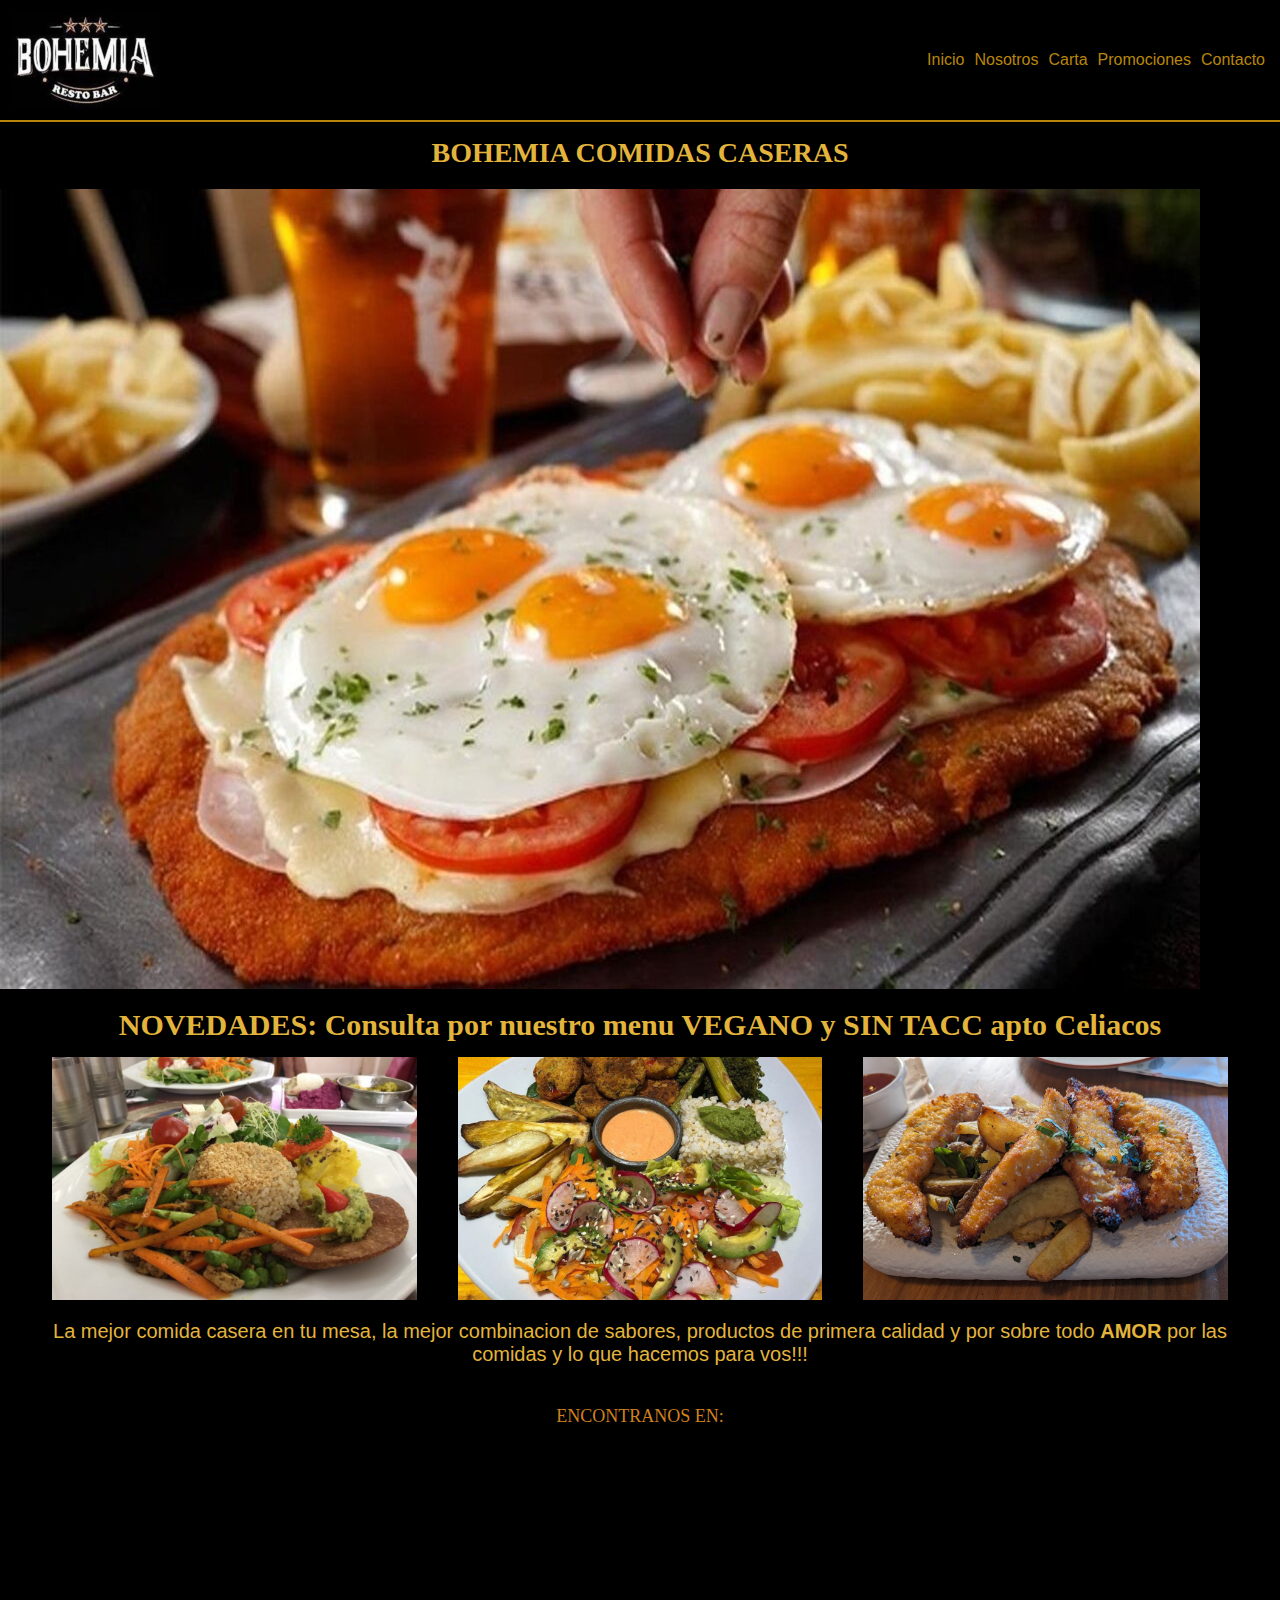
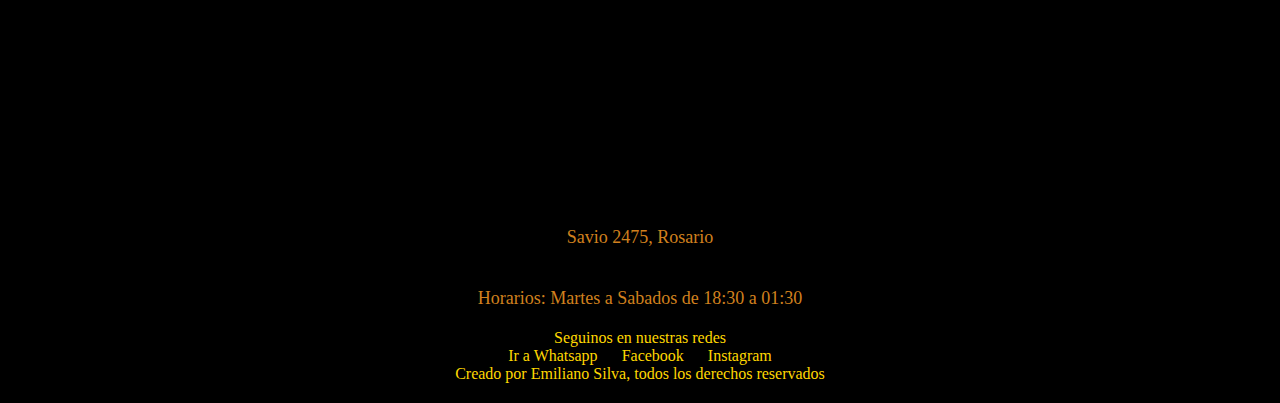
==== index.html @ 268bc438 "Fin edicion index, doy comienzo a Nosotros.html" ====
<!DOCTYPE html>
<html lang="en">
<head>
  <meta charset="UTF-8">
  <meta name="viewport" content="width=device-width, initial-scale=1.0">
  <title>Inicio/Bohemia</title>
  <!--link de css-->
  <link rel="stylesheet" href="css/style.css">
</head>
<body>
  
  <header>
    <img src="image/logo-bohemia.png" alt="logo-bohemia" width="150px"><!--logo de la empresa-->
    <nav>
      <ul>
        <li><a href="index.html">Inicio</a></li>
        <li><a href="html/nosotros.html">Nosotros</a></li>
        <li><a href="html/carta.html">Carta</a></li>
        <li><a href="html/promociones.html">Promociones</a></li>
        <li><a href="html/contacto.html">Contacto</a></li>
      </ul>
    </nav>
  </header>

  <h1 class="titulo-1">BOHEMIA COMIDAS CASERAS</h1><!--titulo principal del index-->

  <div class="carrusel"><!--carrusel de imagenes del inicio-->
    <ul>
      <li><img src="image/imagen index 1.png" alt="imagen-1"></li>
      <li><img src="image/imagen index 2.png" alt="imagen-2"></li>
      <li><img src="image/imagen index 3.png" alt="imagen-3"></li>
      <li><img src="image/imagen index 4.png" alt="imagen-4"></li>
    </ul>
  </div>

    <section><!--seccion de novedades de la empresa-->
      <h3 class="novedades">NOVEDADES: Consulta por nuestro menu VEGANO y SIN TACC apto Celiacos</h3>
    </section>

    <div class="imagen-inicio"><!--segunda seccion de imagenes del index-->
      <img src="image/imagen 1.png" alt="imagen-5">
      <img src="image/imagen 2.png" alt="imagen-6">
      <img src="image/imagen 3.png" alt="imagen-7">
    </div>

    <!--primer parrafo del index-->
    <p class="parrafo-1">La mejor comida casera en tu mesa, la mejor combinacion de sabores, productos de primera calidad y por sobre todo <strong>AMOR</strong> por las comidas y lo que hacemos para vos!!!</p>
    
  <section class="ubicacion"><!--ubicacion a travez de google maps-->
    <p>ENCONTRANOS EN:</p>

    <div class="mapa">
    <iframe src="https://www.google.com/maps/embed?pb=!1m18!1m12!1m3!1d3346.24743301305!2d-60.668849800000004!3d-32.9972515!2m3!1f0!2f0!3f0!3m2!1i1024!2i768!4f13.1!3m3!1m2!1s0x95b7abf155ef3345%3A0xdc477a021b9553fb!2sGral.%20Manuel%20Savio%202475%2C%20S2000%20Rosario%2C%20Santa%20Fe!5e0!3m2!1ses-419!2sar!4v1719836439529!5m2!1ses-419!2sar" width="350" height="200" style="border:0;" allowfullscreen="" loading="lazy" referrerpolicy="no-referrer-when-downgrade"></iframe>
    </div>

    <P>Savio 2475, Rosario</P>
    <p>Horarios: Martes a Sabados de 18:30 a 01:30</p>
  </section>
  
  <footer><!--pie de pagina-->
    <p>Seguinos en nuestras redes</p><!--sector de redes sociales-->
      <a href="https://wa.me/qr/NDZUQJH5QPWYH1" target="_blank">Ir a Whatsapp</a>
      <a href="https://www.facebook.com/?locale=es_LA" target="_blank">Facebook</a>
      <a href="https://www.instagram.com/" target="_blank">Instagram</a>

    <p>Creado por Emiliano Silva, todos los derechos reservados</p>
  </footer>
  
</body>
</html>
---- css/style.css ----
/*comienzo de edicion de proyecto*/
*{
  padding: 0;
  margin: 0;
}
body{
  background-color: black;
}
header{/*edicion zona navegable del INICIO*/
  border-bottom: 2px solid darkgoldenrod;
  background-color: black;
  display: flex;
  align-items: center;
  justify-content: space-between;
  padding: 10px;
}
header nav ul{
  display: flex;
  list-style-type: none;
}
header nav ul li{
  margin: 5px;
}
header nav ul li a{
  font-family: Arial, Helvetica, sans-serif;
  color: darkgoldenrod;
  text-decoration: none;
}
.titulo-1{/*titulo del inicio*/
font-family:'Times New Roman', Times, serif;
text-align: center;
color: rgb(227, 180, 60);
font-size: 28px;
margin-top: 15px;
}
.carrusel{/*estilos aplicados al carrusel de imagenes del index*/
  width: 1280px;
  height: auto;
  margin: 20px auto 0;
  overflow: hidden;
}
.carrusel ul{
  display: flex;
  padding: 0;
  width: 400%;
  animation: slide 10s infinite alternate ease-in-out;
}
.carrusel ul li{
  width: 100%;
  list-style: none;
  position: relative;
}
@keyframes slide{
  0%{margin-left: 0;}
  20%{margin-left: 0;}
  25%{margin-left: -100%;}
  45%{margin-left: -100%;}
  50%{margin-left: -200%;}
  70%{margin-left: -200%}
  75%{margin-left: -300%;}
  100%{margin-left: -300%}
}
.novedades{/*NOVEDADES del inicio*/
text-align: center;
color: rgb(227, 180, 60);
margin: 15px;
font-size: 30px;
}
.imagen-inicio{/*reordenamiento de imagenes de inicio*/
display: flex;
justify-content: space-around; 
align-items: center;
width: 95%;
margin: 0 auto; 
}
.imagen-inicio img{
width: 30%; 
height: auto; 
}
.parrafo-1{/*edicion de parrafo del inicio*/
color: rgb(227, 180, 60);
margin: 20px;
font-family: Arial, Helvetica, sans-serif;
text-align: center;
font-size: 20px;
}
.ubicacion p{/*edicion del sector de ubicacion*/
  color: rgb(209, 128, 30);
  text-align: center;
  font-size: 18px;
  margin-top: 40px;
}
.mapa{
  display: flex;
  justify-content: center; 
  align-items: center;
  height: 40vh; 
}
footer {/*edicion de footer del inicio*/
  background-color: black;
  color: #FFD700;
  text-align: center; 
  padding: 20px;
}
footer a {
  color: #FFD700; 
  text-decoration: none;
  margin: 0 10px;
}
footer a:hover {
  text-decoration: underline;
}
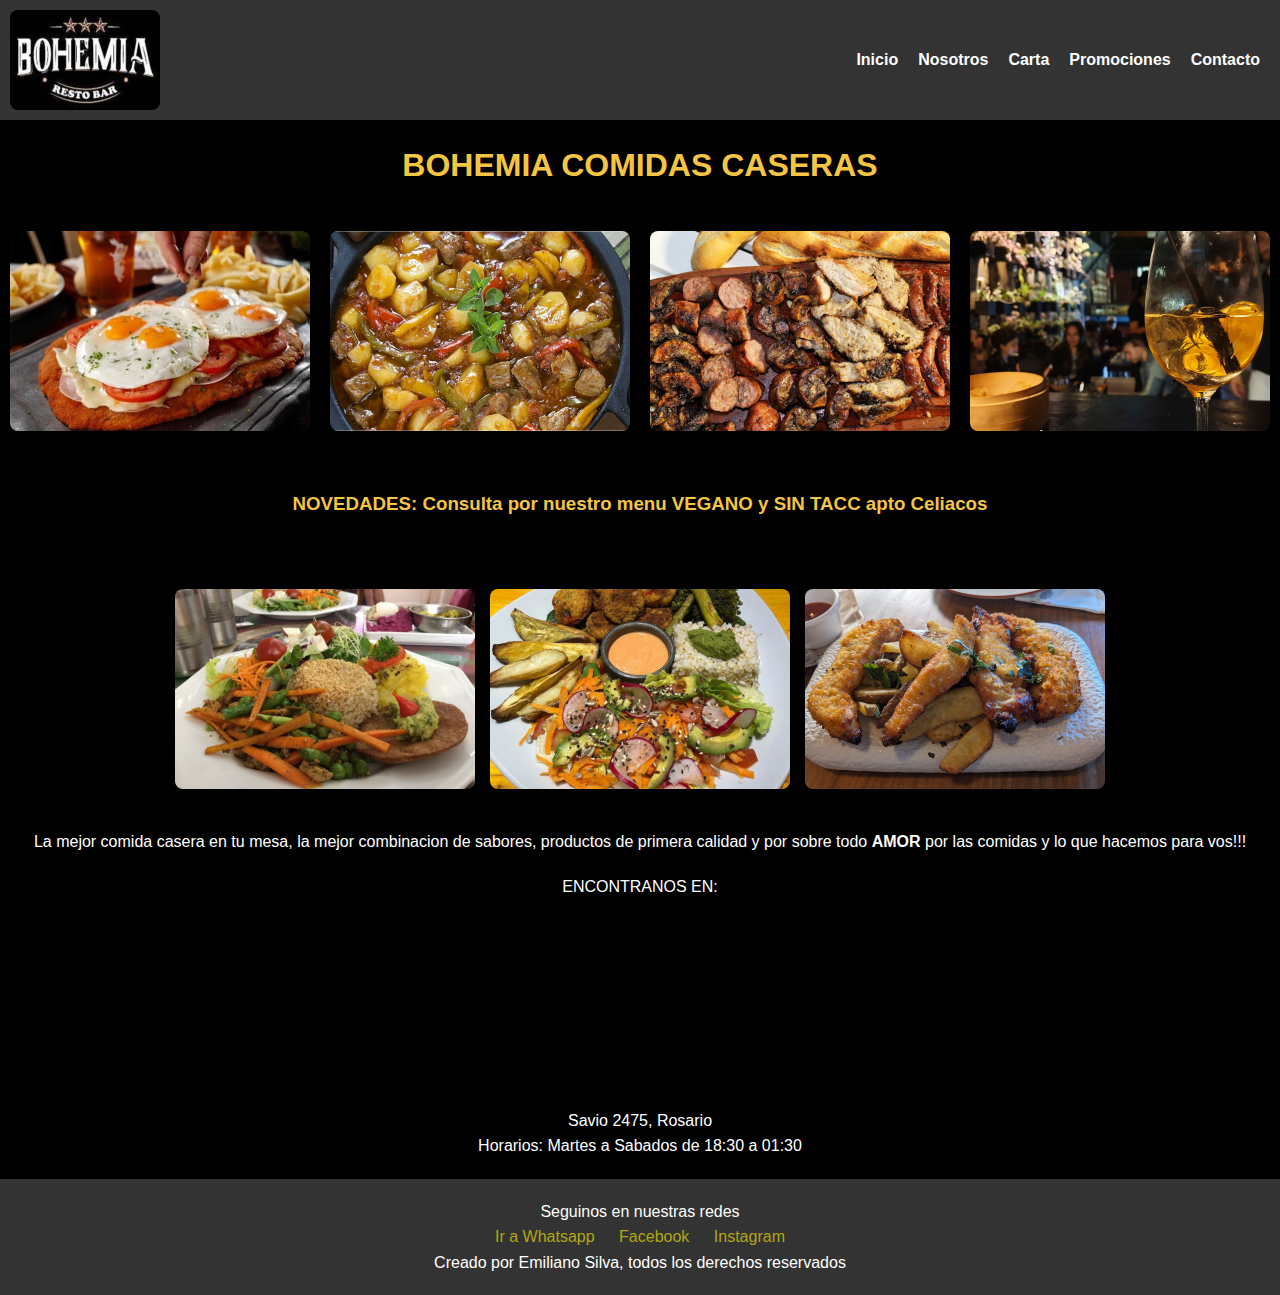
==== commit 8a2897b6: "comenzando con promociones.html" ====
--- a/index.html
+++ b/index.html
@@ -24,7 +24,7 @@
 
   <h1 class="titulo-1">BOHEMIA COMIDAS CASERAS</h1><!--titulo principal del index-->
 
-  <div class="carrusel"><!--carrusel de imagenes del inicio-->
+  <div class="imagenes-1"><!--carrusel de imagenes del inicio-->
     <ul>
       <li><img src="image/imagen index 1.png" alt="imagen-1"></li>
       <li><img src="image/imagen index 2.png" alt="imagen-2"></li>
--- a/css/style.css
+++ b/css/style.css
@@ -3,110 +3,348 @@
   padding: 0;
   margin: 0;
 }
-body{
-  background-color: black;
-}
-header{/*edicion zona navegable del INICIO*/
-  border-bottom: 2px solid darkgoldenrod;
-  background-color: black;
+/* Reseteo básico de márgenes y rellenos */
+* {
+  margin: 0;
+  padding: 0;
+  box-sizing: border-box;
+}
+
+/* Estilo del cuerpo */
+body {
+  background-color: #000; /* Fondo negro */
+  color: #fff; /* Texto blanco para buen contraste */
+  font-family: Arial, sans-serif;
+  line-height: 1.6;
+}
+
+/* Estilo del header */
+header {
   display: flex;
   align-items: center;
   justify-content: space-between;
+  padding: 20px;
+  background: #333; /* Fondo oscuro para el header */
+}
+
+header img {
+  border-radius: 8px; /* Bordes redondeados para el logo */
+}
+
+nav ul {
+  display: flex;
+  list-style: none;
+}
+
+nav ul li {
+  margin-left: 20px;
+}
+
+nav ul li a {
+  color: #fff;
+  text-decoration: none;
+  font-size: 16px;
+}
+
+nav ul li a:hover {
+  text-decoration: underline;
+}
+
+/* Estilo del título principal */
+.titulo-1 {
+  text-align: center;
+  color: #f4c542; /* Color dorado para el título */
+  padding: 20px;
+}
+
+/* Estilo del carrusel */
+.imagenes-1{
+  display: flex;
+  justify-content: center;
+  margin: 20px 0;
+}
+
+.imagenes-1 ul {
+  display: flex;
+  list-style: none;
+}
+
+.imagenes-1 ul li {
+  margin: 0 10px;
+}
+
+.imagenes-1 img {
+  width: 300px; /* Ajusta el tamaño de las imágenes del carrusel */
+  border-radius: 8px; /* Bordes redondeados para las imágenes */
+}
+
+/* Estilo de la sección de novedades */
+.novedades {
+  text-align: center;
+  color: #f4c542; /* Color dorado para las novedades */
+  padding: 20px;
+}
+
+/* Estilo de la segunda sección de imágenes */
+.imagen-inicio {
+  display: flex;
+  justify-content: center;
+  flex-wrap: wrap;
+  gap: 15px;
+  padding: 20px;
+}
+
+.imagen-inicio img {
+  width: 300px; /* Ajusta el tamaño de las imágenes */
+  border-radius: 8px; /* Bordes redondeados para las imágenes */
+}
+
+/* Estilo del primer párrafo */
+.parrafo-1 {
+  text-align: center;
+  margin: 20px;
+  color: #fff; /* Texto blanco para el párrafo */
+}
+
+/* Estilo de la sección de ubicación */
+.ubicacion {
+  text-align: center;
+  color: #fff;
+  margin: 20px;
+}
+
+.ubicacion .mapa iframe {
+  border-radius: 8px; /* Bordes redondeados para el iframe */
+}
+
+/* Estilo del footer */
+footer {
+  background-color: #333; /* Fondo oscuro para el footer */
+  color: #f4c542; /* Texto dorado */
+  text-align: center;
+  padding: 20px;
+}
+
+footer a {
+  color: #f4c542;
+  text-decoration: none;
+  margin: 0 10px;
+}
+
+footer a:hover {
+  text-decoration: underline;
+}
+/*FIN DE EDICION DE INDEX*/
+
+/*INICIO DE EDICION DE LA PAGINA NOSOTROS*/
+/* Reseteo básico de márgenes y rellenos */
+* {
+  margin: 0;
+  padding: 0;
+  box-sizing: border-box;
+}
+
+/* Estilo del cuerpo */
+body {
+  background-color: #000; /* Fondo negro */
+  color: #fff; /* Texto blanco para buen contraste */
+  font-family: Arial, sans-serif;
+  line-height: 1.6;
+}
+
+/* Estilo del header */
+header {
+  display: flex;
+  align-items: center;
+  justify-content: space-between;
+  padding: 20px;
+  background: #333; /* Fondo oscuro para el header */
+}
+
+header img {
+  border-radius: 8px; /* Bordes redondeados para el logo */
+}
+
+nav ul {
+  display: flex;
+  list-style: none;
+}
+
+nav ul li {
+  margin-left: 20px;
+}
+
+nav ul li a {
+  color: #fff;
+  text-decoration: none;
+  font-size: 16px;
+}
+
+nav ul li a:hover {
+  text-decoration: underline;
+}
+
+/* Estilo del título principal en la sección de videos */
+.titulo-2 {
+  text-align: center;
+  color: #f4c542; /* Color dorado para el título */
+  padding: 20px;
+}
+
+/* Estilo de la sección de videos */
+.video-1, .video-row, .video-nosotros {
+  display: flex;
+  justify-content: center;
+  padding: 20px;
+}
+
+.video-1 video{
+  width: 95%;
+}
+.video-row video,
+.video-nosotros video {
+  border-radius: 8px; /* Bordes redondeados para los videos */
+  width: 100%; /* Ajusta el ancho del video */
+  max-width: 600px; /* Limita el tamaño máximo del video */
+}
+
+/* Estilo del párrafo */
+.parrafo-nosotros {
+  font-size: 25px;
+  text-align: center;
+  margin: 20px;
+  color: #fff; /* Texto blanco para el párrafo */
+  padding: 0 10px; /* Añade algo de relleno a los lados */
+}
+
+/* Estilo del footer */
+footer {
+  background-color: #333; /* Fondo oscuro para el footer */
+  color: #f4c542; /* Texto dorado */
+  text-align: center;
+  padding: 20px;
+}
+
+footer a {
+  color: #f4c542;
+  text-decoration: none;
+  margin: 0 10px;
+}
+
+footer a:hover {
+  text-decoration: underline;
+}
+/*FIN DE EDICION PAGINA NOSOTROS*/
+
+/*INICIO EDICION PAGINA CARTA*/
+/* Estilos generales */
+body {
+  background-color: #000; /* Fondo negro */
+  color: #fff; /* Texto blanco */
+  font-family: Arial, sans-serif;
+  margin: 0;
+  padding: 0;
+}
+
+/* Estilo del encabezado */
+header {
+  display: flex;
+  justify-content: space-between;
+  align-items: center;
   padding: 10px;
-}
-header nav ul{
-  display: flex;
-  list-style-type: none;
-}
-header nav ul li{
-  margin: 5px;
-}
-header nav ul li a{
-  font-family: Arial, Helvetica, sans-serif;
-  color: darkgoldenrod;
-  text-decoration: none;
-}
-.titulo-1{/*titulo del inicio*/
-font-family:'Times New Roman', Times, serif;
-text-align: center;
-color: rgb(227, 180, 60);
-font-size: 28px;
-margin-top: 15px;
-}
-.carrusel{/*estilos aplicados al carrusel de imagenes del index*/
-  width: 1280px;
+  background-color: #333;
+}
+
+header img {
+  border-radius: 8px; /* Bordes redondeados para el logo */
+}
+
+nav ul {
+  list-style: none;
+  margin: 0;
+  padding: 0;
+  display: flex;
+}
+
+nav ul li {
+  margin: 0 10px;
+}
+
+nav ul li a {
+  color: #fff;
+  text-decoration: none;
+  font-weight: bold;
+}
+
+/* Estilo del contenido principal */
+main {
+  padding: 20px;
+}
+
+h1 {
+  text-align: center;
+  color: #fff;
+  margin-bottom: 20px;
+}
+
+h4 {
+  text-align: center;
+  margin: 10px;
+  color: #ddd;
+}
+
+section {
+  margin-top: 30px;
+  text-align: center;
+  margin-bottom: 30px;
+}
+
+section img {
+  display: block;
+  max-width: 100%;
   height: auto;
-  margin: 20px auto 0;
-  overflow: hidden;
-}
-.carrusel ul{
-  display: flex;
-  padding: 0;
-  width: 400%;
-  animation: slide 10s infinite alternate ease-in-out;
-}
-.carrusel ul li{
+  border-radius: 8px; /* Bordes redondeados para las imágenes */
+  margin: 0 auto;
+}
+
+ul {
+  list-style: none;
+  padding: 0;
+  color: #ddd;
+}
+
+ul li {
+  margin-bottom: 10px;
+}
+
+.parrafo-nosotros {
+  text-align: center;
+  color: #ddd;
+  padding: 20px;
+  background: rgba(0, 0, 0, 0.6);
+  border-radius: 8px;
+}
+
+/* Estilo del pie de página */
+footer {
+  background-color: #333;
+  color: #ffffff;
+  text-align: center;
+  padding: 20px;
+  position: relative;
+  bottom: 0;
   width: 100%;
-  list-style: none;
-  position: relative;
-}
-@keyframes slide{
-  0%{margin-left: 0;}
-  20%{margin-left: 0;}
-  25%{margin-left: -100%;}
-  45%{margin-left: -100%;}
-  50%{margin-left: -200%;}
-  70%{margin-left: -200%}
-  75%{margin-left: -300%;}
-  100%{margin-left: -300%}
-}
-.novedades{/*NOVEDADES del inicio*/
-text-align: center;
-color: rgb(227, 180, 60);
-margin: 15px;
-font-size: 30px;
-}
-.imagen-inicio{/*reordenamiento de imagenes de inicio*/
-display: flex;
-justify-content: space-around; 
-align-items: center;
-width: 95%;
-margin: 0 auto; 
-}
-.imagen-inicio img{
-width: 30%; 
-height: auto; 
-}
-.parrafo-1{/*edicion de parrafo del inicio*/
-color: rgb(227, 180, 60);
-margin: 20px;
-font-family: Arial, Helvetica, sans-serif;
-text-align: center;
-font-size: 20px;
-}
-.ubicacion p{/*edicion del sector de ubicacion*/
-  color: rgb(209, 128, 30);
-  text-align: center;
-  font-size: 18px;
-  margin-top: 40px;
-}
-.mapa{
-  display: flex;
-  justify-content: center; 
-  align-items: center;
-  height: 40vh; 
-}
-footer {/*edicion de footer del inicio*/
-  background-color: black;
-  color: #FFD700;
-  text-align: center; 
-  padding: 20px;
-}
+}
+
 footer a {
-  color: #FFD700; 
-  text-decoration: none;
-  margin: 0 10px;
-}
+  color: hsl(56, 84%, 38%);
+  text-decoration: none;
+  margin: 0 10px;
+}
+
 footer a:hover {
   text-decoration: underline;
-}+}
+
+
+
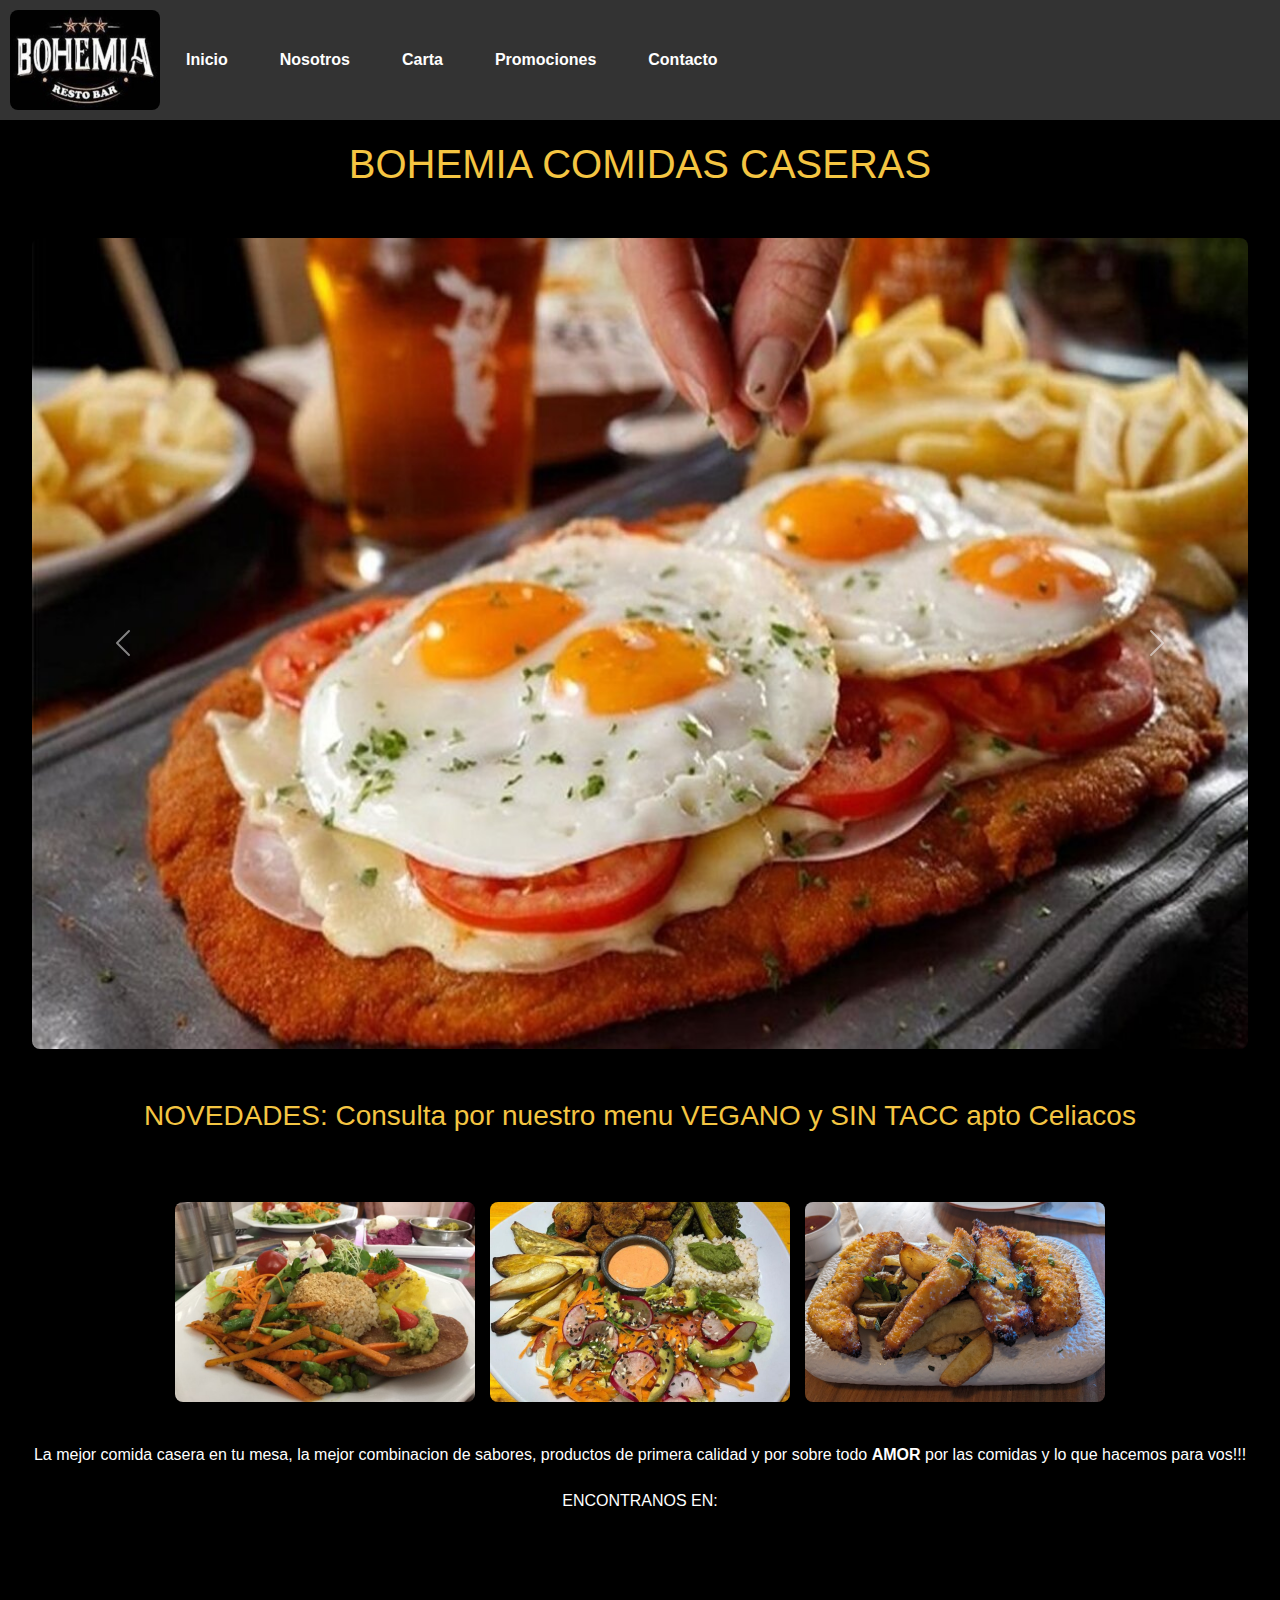
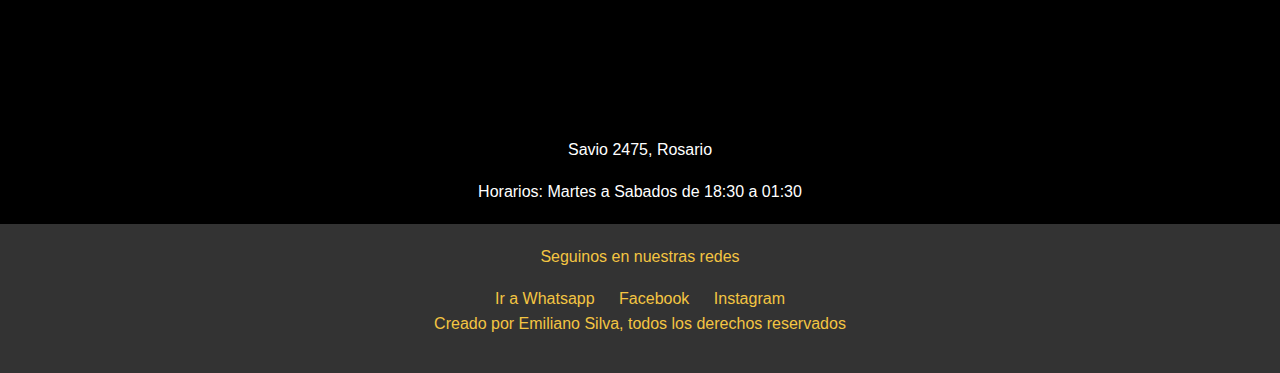
==== commit 8930e275: "entregable finalizado y responsive" ====
--- a/index.html
+++ b/index.html
@@ -4,15 +4,18 @@
   <meta charset="UTF-8">
   <meta name="viewport" content="width=device-width, initial-scale=1.0">
   <title>Inicio/Bohemia</title>
+  <!--link de bootstrap-->
+  <link href="https://cdn.jsdelivr.net/npm/bootstrap@5.3.3/dist/css/bootstrap.min.css" rel="stylesheet" integrity="sha384-QWTKZyjpPEjISv5WaRU9OFeRpok6YctnYmDr5pNlyT2bRjXh0JMhjY6hW+ALEwIH" crossorigin="anonymous">
   <!--link de css-->
   <link rel="stylesheet" href="css/style.css">
+  
 </head>
 <body>
   
   <header>
     <img src="image/logo-bohemia.png" alt="logo-bohemia" width="150px"><!--logo de la empresa-->
     <nav>
-      <ul>
+      <ul class="menu">
         <li><a href="index.html">Inicio</a></li>
         <li><a href="html/nosotros.html">Nosotros</a></li>
         <li><a href="html/carta.html">Carta</a></li>
@@ -22,16 +25,32 @@
     </nav>
   </header>
 
+
   <h1 class="titulo-1">BOHEMIA COMIDAS CASERAS</h1><!--titulo principal del index-->
 
-  <div class="imagenes-1"><!--carrusel de imagenes del inicio-->
-    <ul>
-      <li><img src="image/imagen index 1.png" alt="imagen-1"></li>
-      <li><img src="image/imagen index 2.png" alt="imagen-2"></li>
-      <li><img src="image/imagen index 3.png" alt="imagen-3"></li>
-      <li><img src="image/imagen index 4.png" alt="imagen-4"></li>
-    </ul>
-  </div>
+  <section>
+    <div id="carouselExample" class="carousel slide">
+      <div class="carousel-inner">
+        <div class="carousel-item active">
+          <img src="image/imagen index 1.png" class="d-block w-100" alt="imagen-1">
+        </div>
+        <div class="carousel-item">
+          <img src="image/imagen index 2.png" class="d-block w-100" alt="imagen-2">
+        </div>
+        <div class="carousel-item">
+          <img src="image/imagen index 3.png" class="d-block w-100" alt="imagen-3">
+        </div>
+      </div>
+      <button class="carousel-control-prev" type="button" data-bs-target="#carouselExample" data-bs-slide="prev">
+        <span class="carousel-control-prev-icon" aria-hidden="true"></span>
+        <span class="visually-hidden">Previous</span>
+      </button>
+      <button class="carousel-control-next" type="button" data-bs-target="#carouselExample" data-bs-slide="next">
+        <span class="carousel-control-next-icon" aria-hidden="true"></span>
+        <span class="visually-hidden">Next</span>
+      </button>
+    </div>
+  </section>
 
     <section><!--seccion de novedades de la empresa-->
       <h3 class="novedades">NOVEDADES: Consulta por nuestro menu VEGANO y SIN TACC apto Celiacos</h3>
@@ -65,6 +84,11 @@
 
     <p>Creado por Emiliano Silva, todos los derechos reservados</p>
   </footer>
+
   
+  
+  <script src="https://cdn.jsdelivr.net/npm/@popperjs/core@2.11.8/dist/umd/popper.min.js" integrity="sha384-I7E8VVD/ismYTF4hNIPjVp/Zjvgyol6VFvRkX/vR+Vc4jQkC+hVqc2pM8ODewa9r" crossorigin="anonymous"></script>
+  <script src="https://cdn.jsdelivr.net/npm/bootstrap@5.3.3/dist/js/bootstrap.min.js" integrity="sha384-0pUGZvbkm6XF6gxjEnlmuGrJXVbNuzT9qBBavbLwCsOGabYfZo0T0to5eqruptLy" crossorigin="anonymous"></script>
 </body>
-</html>+</html>
+
--- a/css/style.css
+++ b/css/style.css
@@ -1,4 +1,4 @@
-/*comienzo de edicion de proyecto*/
+/*COMIENZO EDICION DE PROYECYO*/
 *{
   padding: 0;
   margin: 0;
@@ -18,37 +18,82 @@
   line-height: 1.6;
 }
 
-/* Estilo del header */
+/* Estilos básicos del header */
 header {
   display: flex;
   align-items: center;
   justify-content: space-between;
-  padding: 20px;
-  background: #333; /* Fondo oscuro para el header */
+  padding: 1rem;
+  background-color: #333;
+  color: #fff;
+  flex-wrap: wrap;
 }
 
 header img {
-  border-radius: 8px; /* Bordes redondeados para el logo */
+  max-width: 100%;
+  height: auto;
+}
+
+nav {
+  flex: 1; /* Asegura que el nav ocupe el espacio restante */
 }
 
 nav ul {
-  display: flex;
   list-style: none;
+  margin: 0;
+  padding: 0;
+  display: flex;
+  flex-wrap: wrap;
 }
 
 nav ul li {
-  margin-left: 20px;
+  margin: 0 1rem;
 }
 
 nav ul li a {
   color: #fff;
   text-decoration: none;
-  font-size: 16px;
-}
-
-nav ul li a:hover {
-  text-decoration: underline;
-}
+  padding: 0.5rem 1rem;
+  display: block;
+}
+
+/* Estilos para pantallas de 1440px a 790px */
+@media (max-width: 1440px) and (min-width: 790px) {
+  nav ul {
+      flex-direction: row;
+  }
+
+  nav ul li {
+      margin: 0 1rem; /* Margen ajustado para pantallas medianas */
+  }
+}
+
+/* Estilos para pantallas de 790px a 320px */
+@media (max-width: 790px) {
+  nav ul {
+      flex-direction: column;
+      align-items: center;
+      width: 100%;
+      display: block; /* Asegura que se muestre el menú en bloque */
+  }
+
+  nav ul li {
+      margin: 0.5rem 0; /* Margen para pantallas pequeñas */
+  }
+}
+
+/* Estilos para pantallas de 320px y menores */
+@media (max-width: 320px) {
+  header {
+      padding: 0.5rem;
+  }
+
+  nav ul li {
+      margin: 0.25rem 0; /* Margen para pantallas muy pequeñas */
+  }
+}
+
+
 
 /* Estilo del título principal */
 .titulo-1 {
@@ -57,25 +102,17 @@
   padding: 20px;
 }
 
-/* Estilo del carrusel */
-.imagenes-1{
-  display: flex;
-  justify-content: center;
-  margin: 20px 0;
-}
-
-.imagenes-1 ul {
-  display: flex;
-  list-style: none;
-}
-
-.imagenes-1 ul li {
-  margin: 0 10px;
-}
-
-.imagenes-1 img {
-  width: 300px; /* Ajusta el tamaño de las imágenes del carrusel */
-  border-radius: 8px; /* Bordes redondeados para las imágenes */
+ /* Ajusta el ancho del carrusel al 80% de la pantalla */
+ .carousel {
+  width: 95%;
+  margin: 0 auto; /* Centra el carrusel horizontalmente */
+}
+
+/* Ajusta las imágenes dentro del carrusel */
+.carousel-item img {
+  width: 100%; /* Asegura que la imagen ocupa todo el ancho del carrusel */
+  height: auto; /* Mantiene la proporción de la imagen */
+  background-color: #000;
 }
 
 /* Estilo de la sección de novedades */
@@ -345,6 +382,422 @@
 footer a:hover {
   text-decoration: underline;
 }
-
-
-
+/*FIN DE EDICION DE CARTA*/
+
+/*INICIO EDICION DE PROMOCIONES*/
+body {
+  background-color: #000;
+  color: #fff;
+  font-family: Arial, sans-serif;
+  margin: 0;
+  padding: 0;
+}
+
+header {
+  display: flex;
+  justify-content: space-between;
+  align-items: center;
+  padding: 10px;
+  background-color: #333;
+}
+
+header img {
+  border-radius: 8px;
+}
+
+nav ul {
+  list-style: none;
+  margin: 0;
+  padding: 0;
+  display: flex;
+}
+
+nav ul li {
+  margin: 0 10px;
+}
+
+nav ul li a {
+  color: #fff;
+  text-decoration: none;
+  font-weight: bold;
+}
+
+main {
+  padding: 20px;
+}
+
+.promociones {
+  text-align: center;
+  color: #f4c542;
+  padding: 20px;
+}
+
+footer {
+  background-color: #333;
+  color: #f4c542;
+  text-align: center;
+  padding: 20px;
+}
+
+footer a {
+  color: #f4c542;
+  text-decoration: none;
+  margin: 0 10px;
+}
+
+footer a:hover {
+  text-decoration: underline;
+}
+
+/* Estilo del contenedor grid */
+.grid-container {
+  display: grid;
+  grid-template-columns: repeat(auto-fill, minmax(300px, 1fr));
+  gap: 200px;
+  padding: 30px;
+}
+
+/* Estilo de las secciones dentro del grid */
+.grid-container section {
+  background-color: #222;
+  border-radius: 8px;
+  padding: 15px;
+  text-align: center;
+  color: #fff;
+  
+}
+
+.grid-container section img {
+  max-width: 100%;
+  height: auto;
+  border-radius: 8px;
+}
+/*FIN DE EDICION DE PROMOCIONES*/
+
+/*INICIO EDICION DE CONTACTO*/
+.contacto {
+  margin-top: 25px;
+}
+.reservacion {
+  max-width: 600px;
+  margin: 20px auto;
+  padding: 20px;
+  border: 1px solid #444;
+  border-radius: 5px;
+  background-color: #1c1c1c; /* Gris muy oscuro */
+  box-shadow: 0 4px 8px rgba(0, 0, 0, 0.5); /* Más oscuro */
+}
+
+.reservacion h2 {
+  margin-top: 0;
+  color: #e0e0e0; /* Gris claro para contraste */
+  font-size: 1.5em;
+  text-align: center;
+}
+
+.reservacion label {
+  display: block;
+  margin-bottom: 5px;
+  font-weight: bold;
+  color: #e0e0e0; /* Gris claro para contraste */
+}
+
+.reservacion input,
+.reservacion  button {
+  width: 100%;
+  padding: 10px;
+  margin-bottom: 15px;
+  border: 1px solid #666; /* Gris medio */
+  border-radius: 5px;
+  box-sizing: border-box;
+  background-color: #333; /* Gris oscuro para campos de entrada */
+  color: #e0e0e0; /* Gris claro para el texto */
+}
+
+.reservacion input[type="date"] {
+  background: #333; /* Gris oscuro para el campo de fecha */
+}
+
+.reservacion button {
+  background-color: #007BFF; /* Color del botón */
+  color: #fff; /* Color del texto del botón */
+  border: none;
+  cursor: pointer;
+  font-size: 1.1em;
+}
+
+.reservacion button:hover {
+  background-color: #0056b3; /* Color del botón en hover */
+}
+.image-container {
+  display: flex;
+  flex-wrap: wrap;
+  justify-content: center; /* Centra las imágenes horizontalmente */
+  gap: 15px; /* Espacio entre imágenes, ajustable según tus preferencias */
+  padding: 20px; /* Espacio alrededor del contenedor, ajustable */
+}
+
+.image-container img {
+  border-radius: 10px; /* Bordes redondeados opcionales */
+  box-shadow: 0 4px 8px rgba(0, 0, 0, 0.2); /* Sombra opcional para las imágenes */
+}
+/* Media Queries para dispositivos móviles (768px y menos) */
+@media (max-width: 768px) {
+  header {
+    flex-direction: column;
+    align-items: center;
+  }
+
+  nav ul {
+    flex-direction: column;
+    align-items: center;
+  }
+
+  nav ul li {
+    margin-left: 0;
+    margin-top: 10px;
+  }
+
+  .imagenes-1, .imagen-inicio, .video-1, .video-row, .video-nosotros, .ubicacion {
+    flex-direction: column;
+  }
+
+  .imagen-inicio img,
+  .imagenes-1 img,
+  .image-container img,
+  .video-row video,
+  .video-nosotros video {
+    width: 100%;
+    max-width: 100%;
+  }
+
+  .parrafo-1, .parrafo-nosotros, .novedades, .titulo-1, .titulo-2 {
+    padding: 10px;
+  }
+
+  .reservacion {
+    padding: 10px;
+  }
+}
+
+/* Media Queries */
+@media (max-width: 1200px) {
+  nav ul {
+    flex-direction: column;
+    align-items: center;
+  }
+
+  nav ul li {
+    margin: 10px 0;
+  }
+
+  .imagenes-1 img,
+  .imagen-inicio img {
+    width: 200px; /* Ajuste del tamaño de las imágenes */
+  }
+}
+
+@media (max-width: 768px) {
+  header {
+    flex-direction: column;
+    align-items: center;
+  }
+
+  nav ul {
+    flex-direction: column;
+    align-items: center;
+  }
+
+  nav ul li {
+    margin: 10px 0;
+  }
+
+  .imagenes-1 ul {
+    flex-direction: column;
+    align-items: center;
+  }
+
+  .imagenes-1 img,
+  .imagen-inicio img {
+    width: 100%;
+    max-width: 300px; /* Ajuste del tamaño de las imágenes */
+  }
+
+  .parrafo-1,
+  .novedades,
+  .parrafo-nosotros {
+    font-size: 18px;
+  }
+
+  .reservacion {
+    width: 90%;
+  }
+}
+
+@media (max-width: 480px) {
+  nav ul {
+    padding: 0;
+  }
+
+  nav ul li {
+    margin: 5px 0;
+  }
+
+  .imagenes-1 img,
+  .imagen-inicio img {
+    width: 100%;
+    max-width: 200px; /* Ajuste del tamaño de las imágenes */
+  }
+
+  .parrafo-1,
+  .novedades,
+  .parrafo-nosotros {
+    font-size: 16px;
+    padding: 10px;
+  }
+
+  .reservacion {
+    padding: 10px;
+  }
+
+  .reservacion h2 {
+    font-size: 1.5rem;
+  }
+}
+
+@media (max-width: 320px) {
+  header {
+    flex-direction: column;
+    align-items: center;
+    padding: 10px;
+  }
+
+  nav ul {
+    flex-direction: column;
+    align-items: center;
+    padding: 0;
+  }
+
+  nav ul li {
+    margin: 5px 0;
+  }
+
+  .imagenes-1 img,
+  .imagen-inicio img {
+    width: 100%;
+    max-width: 150px; /* Ajuste del tamaño de las imágenes */
+  }
+
+  .parrafo-1,
+  .novedades,
+  .parrafo-nosotros {
+    font-size: 14px;
+    padding: 5px;
+  }
+
+  .reservacion {
+    padding: 5px;
+  }
+
+  .reservacion h2 {
+    font-size: 1.2rem;
+  }
+}
+/*DISEÑO RESPONSIVE PARA INDEX.HTML*/
+@media (max-width: 1200px) {
+  header {
+    padding: 15px;
+  }
+  
+  header img {
+    width: 120px;
+  }
+
+  nav ul {
+    flex-direction: column;
+    align-items: center;
+  }
+
+  nav ul li {
+    margin: 10px 0;
+  }
+
+  .carousel-item img {
+    width: 90%;
+  }
+}
+
+@media (max-width: 320px) {
+  .imagen-inicio {
+    flex-direction: column;
+    align-items: center;
+  }
+
+  .imagen-inicio img {
+    width: 80%;
+    margin: 10px 0;
+  }
+}
+
+@media (max-width: 320px) {
+  header {
+    flex-direction: column;
+    align-items: center;
+    text-align: center;
+  }
+
+  nav ul {
+    display: none; /* Oculta la navegación en pantallas muy pequeñas */
+  }
+
+  nav.active ul {
+    display: flex;
+    flex-direction: column;
+  }
+
+  .carousel-item img {
+    width: 95%;
+  }
+
+  .imagen-inicio {
+    align-items: center;
+  }
+  .ubicacion iframe {
+    width: 100%;
+    max-width: 100%;
+  }
+
+  footer {
+    font-size: 14px;
+  }
+}
+
+@media (max-width: 320px) {
+  header img {
+    width: 100px;
+  }
+
+  .parrafo-1 {
+    font-size: 14px;
+    padding: 10px;
+  }
+
+  .ubicacion p {
+    font-size: 14px;
+  }
+
+  footer {
+    font-size: 12px;
+  }
+}
+
+@media (max-width: 320px) {
+  .parrafo-1 {
+    font-size: 12px;
+  }
+
+  footer {
+    font-size: 10px;
+  }
+}
+
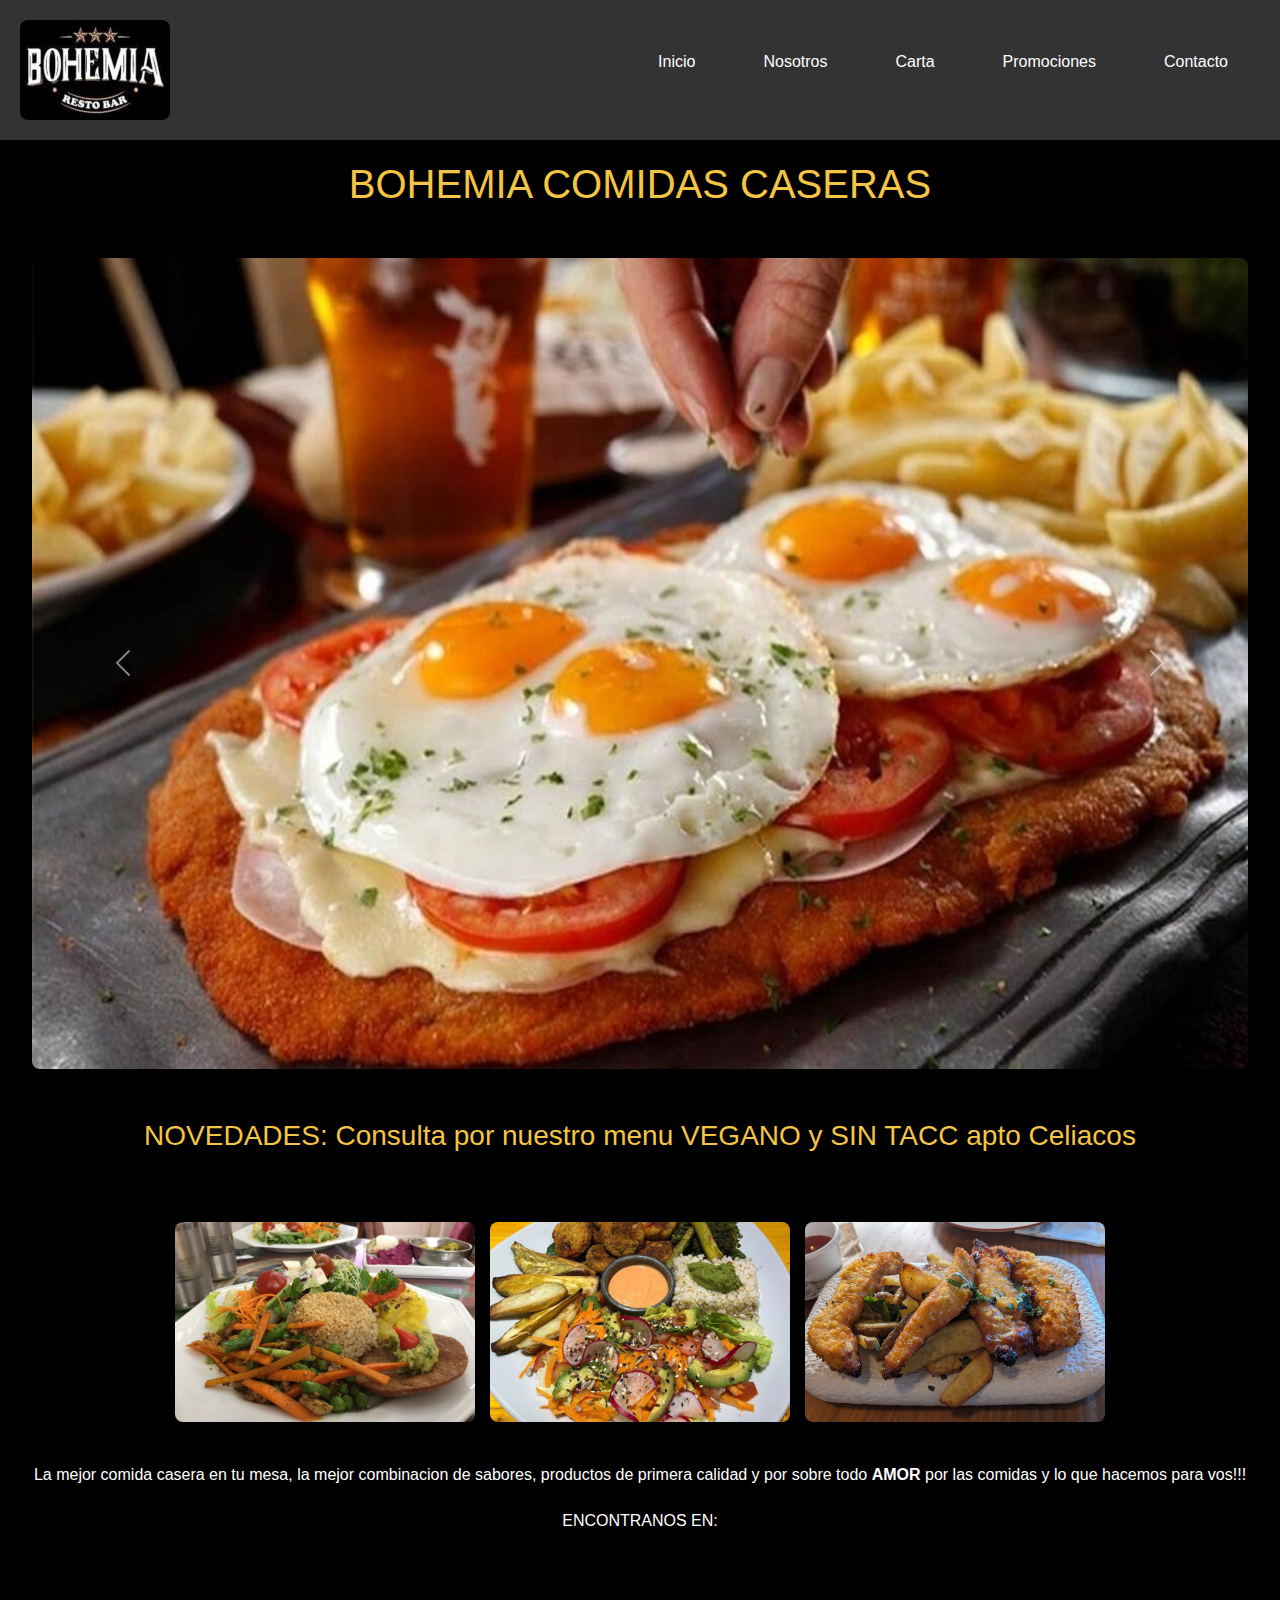
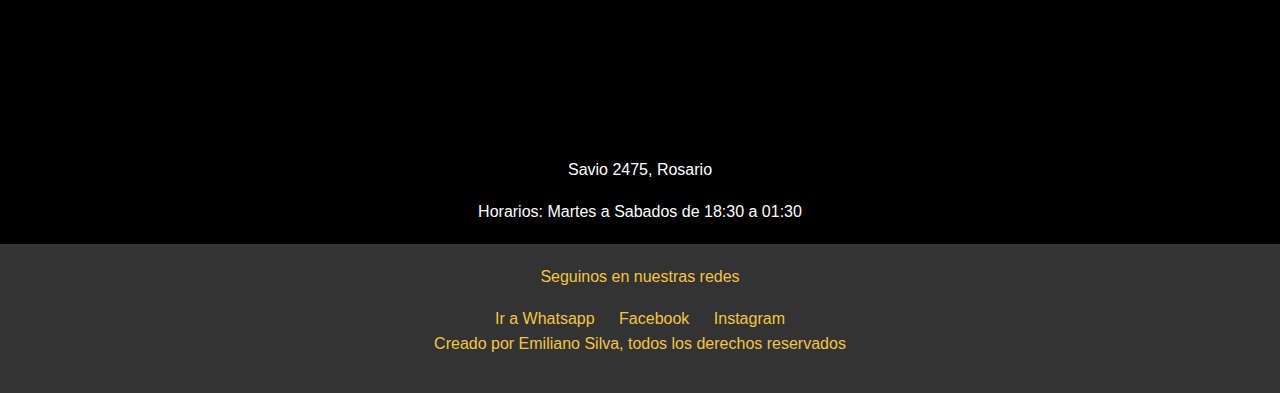
==== commit 4fd45ddf: "EDICION CON SASS TERMINADA" ====
--- a/index.html
+++ b/index.html
@@ -89,6 +89,8 @@
   
   <script src="https://cdn.jsdelivr.net/npm/@popperjs/core@2.11.8/dist/umd/popper.min.js" integrity="sha384-I7E8VVD/ismYTF4hNIPjVp/Zjvgyol6VFvRkX/vR+Vc4jQkC+hVqc2pM8ODewa9r" crossorigin="anonymous"></script>
   <script src="https://cdn.jsdelivr.net/npm/bootstrap@5.3.3/dist/js/bootstrap.min.js" integrity="sha384-0pUGZvbkm6XF6gxjEnlmuGrJXVbNuzT9qBBavbLwCsOGabYfZo0T0to5eqruptLy" crossorigin="anonymous"></script>
+  
+  
 </body>
 </html>
 
--- a/css/style.css
+++ b/css/style.css
@@ -1,9 +1,6 @@
-/*COMIENZO EDICION DE PROYECYO*/
-*{
-  padding: 0;
-  margin: 0;
-}
-/* Reseteo básico de márgenes y rellenos */
+@charset "UTF-8";
+/* Variables */
+/* Reseteo básico */
 * {
   margin: 0;
   padding: 0;
@@ -12,13 +9,13 @@
 
 /* Estilo del cuerpo */
 body {
-  background-color: #000; /* Fondo negro */
-  color: #fff; /* Texto blanco para buen contraste */
+  background-color: #000;
+  color: #fff;
   font-family: Arial, sans-serif;
   line-height: 1.6;
 }
 
-/* Estilos básicos del header */
+/* Estilos del header */
 header {
   display: flex;
   align-items: center;
@@ -28,101 +25,53 @@
   color: #fff;
   flex-wrap: wrap;
 }
-
 header img {
   max-width: 100%;
   height: auto;
-}
-
-nav {
-  flex: 1; /* Asegura que el nav ocupe el espacio restante */
+  border-radius: 8px;
 }
 
 nav ul {
   list-style: none;
-  margin: 0;
-  padding: 0;
   display: flex;
   flex-wrap: wrap;
 }
-
 nav ul li {
   margin: 0 1rem;
 }
-
 nav ul li a {
   color: #fff;
   text-decoration: none;
   padding: 0.5rem 1rem;
   display: block;
 }
-
-/* Estilos para pantallas de 1440px a 790px */
-@media (max-width: 1440px) and (min-width: 790px) {
-  nav ul {
-      flex-direction: row;
-  }
-
-  nav ul li {
-      margin: 0 1rem; /* Margen ajustado para pantallas medianas */
-  }
-}
-
-/* Estilos para pantallas de 790px a 320px */
-@media (max-width: 790px) {
-  nav ul {
-      flex-direction: column;
-      align-items: center;
-      width: 100%;
-      display: block; /* Asegura que se muestre el menú en bloque */
-  }
-
-  nav ul li {
-      margin: 0.5rem 0; /* Margen para pantallas pequeñas */
-  }
-}
-
-/* Estilos para pantallas de 320px y menores */
-@media (max-width: 320px) {
-  header {
-      padding: 0.5rem;
-  }
-
-  nav ul li {
-      margin: 0.25rem 0; /* Margen para pantallas muy pequeñas */
-  }
-}
-
-
-
-/* Estilo del título principal */
+nav ul li a:hover {
+  text-decoration: underline;
+}
+
+/* Estilo del título principal hasta sector ubicacion*/
 .titulo-1 {
   text-align: center;
-  color: #f4c542; /* Color dorado para el título */
-  padding: 20px;
-}
-
- /* Ajusta el ancho del carrusel al 80% de la pantalla */
- .carousel {
+  color: #f4c542;
+  padding: 20px;
+}
+
+.carousel {
   width: 95%;
-  margin: 0 auto; /* Centra el carrusel horizontalmente */
-}
-
-/* Ajusta las imágenes dentro del carrusel */
-.carousel-item img {
-  width: 100%; /* Asegura que la imagen ocupa todo el ancho del carrusel */
-  height: auto; /* Mantiene la proporción de la imagen */
+  margin: 0 auto;
+}
+.carousel .carousel-item img {
+  width: 100%;
+  height: auto;
   background-color: #000;
 }
 
-/* Estilo de la sección de novedades */
 .novedades {
   text-align: center;
-  color: #f4c542; /* Color dorado para las novedades */
-  padding: 20px;
-}
-
-/* Estilo de la segunda sección de imágenes */
+  color: #f4c542;
+  padding: 20px;
+}
+
 .imagen-inicio {
   display: flex;
   justify-content: center;
@@ -130,190 +79,112 @@
   gap: 15px;
   padding: 20px;
 }
-
 .imagen-inicio img {
-  width: 300px; /* Ajusta el tamaño de las imágenes */
-  border-radius: 8px; /* Bordes redondeados para las imágenes */
-}
-
-/* Estilo del primer párrafo */
+  width: 300px;
+  border-radius: 8px;
+}
+
 .parrafo-1 {
   text-align: center;
   margin: 20px;
-  color: #fff; /* Texto blanco para el párrafo */
-}
-
-/* Estilo de la sección de ubicación */
+  color: #fff;
+}
+
 .ubicacion {
   text-align: center;
   color: #fff;
   margin: 20px;
 }
-
 .ubicacion .mapa iframe {
-  border-radius: 8px; /* Bordes redondeados para el iframe */
-}
-
-/* Estilo del footer */
+  border-radius: 8px;
+}
+
 footer {
-  background-color: #333; /* Fondo oscuro para el footer */
-  color: #f4c542; /* Texto dorado */
-  text-align: center;
-  padding: 20px;
-}
-
+  background-color: #333;
+  color: #f4c542;
+  text-align: center;
+  padding: 20px;
+}
 footer a {
   color: #f4c542;
   text-decoration: none;
   margin: 0 10px;
 }
-
 footer a:hover {
   text-decoration: underline;
 }
-/*FIN DE EDICION DE INDEX*/
-
-/*INICIO DE EDICION DE LA PAGINA NOSOTROS*/
-/* Reseteo básico de márgenes y rellenos */
-* {
-  margin: 0;
-  padding: 0;
-  box-sizing: border-box;
-}
-
-/* Estilo del cuerpo */
-body {
-  background-color: #000; /* Fondo negro */
-  color: #fff; /* Texto blanco para buen contraste */
-  font-family: Arial, sans-serif;
-  line-height: 1.6;
-}
-
-/* Estilo del header */
+
+/* Estilos de media queries */
+@media (max-width: 1440px) and (min-width: 790px) {
+  nav ul {
+    flex-direction: row;
+  }
+}
+@media (max-width: 790px) {
+  nav ul {
+    flex-direction: column;
+    align-items: center;
+    width: 100%;
+    display: block;
+  }
+  nav ul li {
+    margin: 0.5rem 0;
+  }
+}
+@media (max-width: 320px) {
+  header {
+    padding: 0.5rem;
+  }
+  nav ul li {
+    margin: 0.25rem 0;
+  }
+}
+/* Estilos específicos de cada página */
 header {
-  display: flex;
-  align-items: center;
-  justify-content: space-between;
-  padding: 20px;
-  background: #333; /* Fondo oscuro para el header */
-}
-
+  padding: 20px;
+}
 header img {
-  border-radius: 8px; /* Bordes redondeados para el logo */
+  border-radius: 8px;
 }
 
 nav ul {
   display: flex;
-  list-style: none;
-}
-
+}
 nav ul li {
   margin-left: 20px;
 }
-
 nav ul li a {
-  color: #fff;
-  text-decoration: none;
   font-size: 16px;
 }
-
 nav ul li a:hover {
   text-decoration: underline;
 }
 
-/* Estilo del título principal en la sección de videos */
 .titulo-2 {
   text-align: center;
-  color: #f4c542; /* Color dorado para el título */
-  padding: 20px;
-}
-
-/* Estilo de la sección de videos */
+  color: #f4c542;
+  padding: 20px;
+}
+
 .video-1, .video-row, .video-nosotros {
   display: flex;
   justify-content: center;
   padding: 20px;
 }
-
-.video-1 video{
-  width: 95%;
-}
-.video-row video,
-.video-nosotros video {
-  border-radius: 8px; /* Bordes redondeados para los videos */
-  width: 100%; /* Ajusta el ancho del video */
-  max-width: 600px; /* Limita el tamaño máximo del video */
-}
-
-/* Estilo del párrafo */
+.video-1 video, .video-row video, .video-nosotros video {
+  border-radius: 8px;
+  width: 100%;
+  max-width: 600px;
+}
+
 .parrafo-nosotros {
   font-size: 25px;
   text-align: center;
   margin: 20px;
-  color: #fff; /* Texto blanco para el párrafo */
-  padding: 0 10px; /* Añade algo de relleno a los lados */
-}
-
-/* Estilo del footer */
-footer {
-  background-color: #333; /* Fondo oscuro para el footer */
-  color: #f4c542; /* Texto dorado */
-  text-align: center;
-  padding: 20px;
-}
-
-footer a {
-  color: #f4c542;
-  text-decoration: none;
-  margin: 0 10px;
-}
-
-footer a:hover {
-  text-decoration: underline;
-}
-/*FIN DE EDICION PAGINA NOSOTROS*/
-
-/*INICIO EDICION PAGINA CARTA*/
-/* Estilos generales */
-body {
-  background-color: #000; /* Fondo negro */
-  color: #fff; /* Texto blanco */
-  font-family: Arial, sans-serif;
-  margin: 0;
-  padding: 0;
-}
-
-/* Estilo del encabezado */
-header {
-  display: flex;
-  justify-content: space-between;
-  align-items: center;
-  padding: 10px;
-  background-color: #333;
-}
-
-header img {
-  border-radius: 8px; /* Bordes redondeados para el logo */
-}
-
-nav ul {
-  list-style: none;
-  margin: 0;
-  padding: 0;
-  display: flex;
-}
-
-nav ul li {
-  margin: 0 10px;
-}
-
-nav ul li a {
-  color: #fff;
-  text-decoration: none;
-  font-weight: bold;
-}
-
-/* Estilo del contenido principal */
+  color: #fff;
+  padding: 0 10px;
+}
+
 main {
   padding: 20px;
 }
@@ -331,16 +202,14 @@
 }
 
 section {
-  margin-top: 30px;
-  text-align: center;
-  margin-bottom: 30px;
-}
-
+  margin: 30px 0;
+  text-align: center;
+}
 section img {
   display: block;
   max-width: 100%;
   height: auto;
-  border-radius: 8px; /* Bordes redondeados para las imágenes */
+  border-radius: 8px;
   margin: 0 auto;
 }
 
@@ -349,7 +218,6 @@
   padding: 0;
   color: #ddd;
 }
-
 ul li {
   margin-bottom: 10px;
 }
@@ -362,442 +230,95 @@
   border-radius: 8px;
 }
 
-/* Estilo del pie de página */
-footer {
-  background-color: #333;
-  color: #ffffff;
-  text-align: center;
-  padding: 20px;
-  position: relative;
-  bottom: 0;
-  width: 100%;
-}
-
-footer a {
-  color: hsl(56, 84%, 38%);
-  text-decoration: none;
-  margin: 0 10px;
-}
-
-footer a:hover {
-  text-decoration: underline;
-}
-/*FIN DE EDICION DE CARTA*/
-
-/*INICIO EDICION DE PROMOCIONES*/
-body {
-  background-color: #000;
-  color: #fff;
-  font-family: Arial, sans-serif;
-  margin: 0;
-  padding: 0;
-}
-
-header {
-  display: flex;
-  justify-content: space-between;
-  align-items: center;
-  padding: 10px;
-  background-color: #333;
-}
-
-header img {
-  border-radius: 8px;
-}
-
-nav ul {
-  list-style: none;
-  margin: 0;
-  padding: 0;
-  display: flex;
-}
-
-nav ul li {
-  margin: 0 10px;
-}
-
-nav ul li a {
-  color: #fff;
-  text-decoration: none;
-  font-weight: bold;
-}
-
-main {
-  padding: 20px;
-}
-
 .promociones {
   text-align: center;
   color: #f4c542;
   padding: 20px;
 }
 
-footer {
-  background-color: #333;
-  color: #f4c542;
-  text-align: center;
-  padding: 20px;
-}
-
-footer a {
-  color: #f4c542;
-  text-decoration: none;
-  margin: 0 10px;
-}
-
-footer a:hover {
-  text-decoration: underline;
-}
-
-/* Estilo del contenedor grid */
 .grid-container {
   display: grid;
   grid-template-columns: repeat(auto-fill, minmax(300px, 1fr));
   gap: 200px;
   padding: 30px;
 }
-
-/* Estilo de las secciones dentro del grid */
 .grid-container section {
   background-color: #222;
   border-radius: 8px;
   padding: 15px;
   text-align: center;
   color: #fff;
-  
-}
-
+}
 .grid-container section img {
   max-width: 100%;
   height: auto;
   border-radius: 8px;
 }
-/*FIN DE EDICION DE PROMOCIONES*/
-
-/*INICIO EDICION DE CONTACTO*/
+
 .contacto {
   margin-top: 25px;
 }
+
 .reservacion {
   max-width: 600px;
   margin: 20px auto;
   padding: 20px;
   border: 1px solid #444;
   border-radius: 5px;
-  background-color: #1c1c1c; /* Gris muy oscuro */
-  box-shadow: 0 4px 8px rgba(0, 0, 0, 0.5); /* Más oscuro */
-}
-
+  background-color: #1c1c1c;
+  box-shadow: 0 4px 8px rgba(0, 0, 0, 0.5);
+}
 .reservacion h2 {
   margin-top: 0;
-  color: #e0e0e0; /* Gris claro para contraste */
+  color: #e0e0e0;
   font-size: 1.5em;
   text-align: center;
 }
-
 .reservacion label {
   display: block;
   margin-bottom: 5px;
   font-weight: bold;
-  color: #e0e0e0; /* Gris claro para contraste */
-}
-
+  color: #e0e0e0;
+}
 .reservacion input,
-.reservacion  button {
+.reservacion button {
   width: 100%;
   padding: 10px;
   margin-bottom: 15px;
-  border: 1px solid #666; /* Gris medio */
+  border: 1px solid #666;
   border-radius: 5px;
   box-sizing: border-box;
-  background-color: #333; /* Gris oscuro para campos de entrada */
-  color: #e0e0e0; /* Gris claro para el texto */
-}
-
-.reservacion input[type="date"] {
-  background: #333; /* Gris oscuro para el campo de fecha */
-}
-
+  background-color: #333;
+  color: #e0e0e0;
+}
+.reservacion input:focus,
+.reservacion button:focus {
+  outline: none;
+}
+.reservacion input[type=date] {
+  background: #333;
+}
 .reservacion button {
-  background-color: #007BFF; /* Color del botón */
-  color: #fff; /* Color del texto del botón */
+  background-color: #007BFF;
+  color: #fff;
   border: none;
   cursor: pointer;
   font-size: 1.1em;
 }
-
 .reservacion button:hover {
-  background-color: #0056b3; /* Color del botón en hover */
-}
+  background-color: #0056b3;
+}
+
 .image-container {
   display: flex;
   flex-wrap: wrap;
-  justify-content: center; /* Centra las imágenes horizontalmente */
-  gap: 15px; /* Espacio entre imágenes, ajustable según tus preferencias */
-  padding: 20px; /* Espacio alrededor del contenedor, ajustable */
-}
-
+  justify-content: center;
+  gap: 15px;
+  padding: 20px;
+}
 .image-container img {
-  border-radius: 10px; /* Bordes redondeados opcionales */
-  box-shadow: 0 4px 8px rgba(0, 0, 0, 0.2); /* Sombra opcional para las imágenes */
-}
-/* Media Queries para dispositivos móviles (768px y menos) */
-@media (max-width: 768px) {
-  header {
-    flex-direction: column;
-    align-items: center;
-  }
-
-  nav ul {
-    flex-direction: column;
-    align-items: center;
-  }
-
-  nav ul li {
-    margin-left: 0;
-    margin-top: 10px;
-  }
-
-  .imagenes-1, .imagen-inicio, .video-1, .video-row, .video-nosotros, .ubicacion {
-    flex-direction: column;
-  }
-
-  .imagen-inicio img,
-  .imagenes-1 img,
-  .image-container img,
-  .video-row video,
-  .video-nosotros video {
-    width: 100%;
-    max-width: 100%;
-  }
-
-  .parrafo-1, .parrafo-nosotros, .novedades, .titulo-1, .titulo-2 {
-    padding: 10px;
-  }
-
-  .reservacion {
-    padding: 10px;
-  }
-}
-
-/* Media Queries */
-@media (max-width: 1200px) {
-  nav ul {
-    flex-direction: column;
-    align-items: center;
-  }
-
-  nav ul li {
-    margin: 10px 0;
-  }
-
-  .imagenes-1 img,
-  .imagen-inicio img {
-    width: 200px; /* Ajuste del tamaño de las imágenes */
-  }
-}
-
-@media (max-width: 768px) {
-  header {
-    flex-direction: column;
-    align-items: center;
-  }
-
-  nav ul {
-    flex-direction: column;
-    align-items: center;
-  }
-
-  nav ul li {
-    margin: 10px 0;
-  }
-
-  .imagenes-1 ul {
-    flex-direction: column;
-    align-items: center;
-  }
-
-  .imagenes-1 img,
-  .imagen-inicio img {
-    width: 100%;
-    max-width: 300px; /* Ajuste del tamaño de las imágenes */
-  }
-
-  .parrafo-1,
-  .novedades,
-  .parrafo-nosotros {
-    font-size: 18px;
-  }
-
-  .reservacion {
-    width: 90%;
-  }
-}
-
-@media (max-width: 480px) {
-  nav ul {
-    padding: 0;
-  }
-
-  nav ul li {
-    margin: 5px 0;
-  }
-
-  .imagenes-1 img,
-  .imagen-inicio img {
-    width: 100%;
-    max-width: 200px; /* Ajuste del tamaño de las imágenes */
-  }
-
-  .parrafo-1,
-  .novedades,
-  .parrafo-nosotros {
-    font-size: 16px;
-    padding: 10px;
-  }
-
-  .reservacion {
-    padding: 10px;
-  }
-
-  .reservacion h2 {
-    font-size: 1.5rem;
-  }
-}
-
-@media (max-width: 320px) {
-  header {
-    flex-direction: column;
-    align-items: center;
-    padding: 10px;
-  }
-
-  nav ul {
-    flex-direction: column;
-    align-items: center;
-    padding: 0;
-  }
-
-  nav ul li {
-    margin: 5px 0;
-  }
-
-  .imagenes-1 img,
-  .imagen-inicio img {
-    width: 100%;
-    max-width: 150px; /* Ajuste del tamaño de las imágenes */
-  }
-
-  .parrafo-1,
-  .novedades,
-  .parrafo-nosotros {
-    font-size: 14px;
-    padding: 5px;
-  }
-
-  .reservacion {
-    padding: 5px;
-  }
-
-  .reservacion h2 {
-    font-size: 1.2rem;
-  }
-}
-/*DISEÑO RESPONSIVE PARA INDEX.HTML*/
-@media (max-width: 1200px) {
-  header {
-    padding: 15px;
-  }
-  
-  header img {
-    width: 120px;
-  }
-
-  nav ul {
-    flex-direction: column;
-    align-items: center;
-  }
-
-  nav ul li {
-    margin: 10px 0;
-  }
-
-  .carousel-item img {
-    width: 90%;
-  }
-}
-
-@media (max-width: 320px) {
-  .imagen-inicio {
-    flex-direction: column;
-    align-items: center;
-  }
-
-  .imagen-inicio img {
-    width: 80%;
-    margin: 10px 0;
-  }
-}
-
-@media (max-width: 320px) {
-  header {
-    flex-direction: column;
-    align-items: center;
-    text-align: center;
-  }
-
-  nav ul {
-    display: none; /* Oculta la navegación en pantallas muy pequeñas */
-  }
-
-  nav.active ul {
-    display: flex;
-    flex-direction: column;
-  }
-
-  .carousel-item img {
-    width: 95%;
-  }
-
-  .imagen-inicio {
-    align-items: center;
-  }
-  .ubicacion iframe {
-    width: 100%;
-    max-width: 100%;
-  }
-
-  footer {
-    font-size: 14px;
-  }
-}
-
-@media (max-width: 320px) {
-  header img {
-    width: 100px;
-  }
-
-  .parrafo-1 {
-    font-size: 14px;
-    padding: 10px;
-  }
-
-  .ubicacion p {
-    font-size: 14px;
-  }
-
-  footer {
-    font-size: 12px;
-  }
-}
-
-@media (max-width: 320px) {
-  .parrafo-1 {
-    font-size: 12px;
-  }
-
-  footer {
-    font-size: 10px;
-  }
-}
-
+  border-radius: 10px;
+  box-shadow: 0 4px 8px rgba(0, 0, 0, 0.2);
+}
+
+/*# sourceMappingURL=style.css.map */
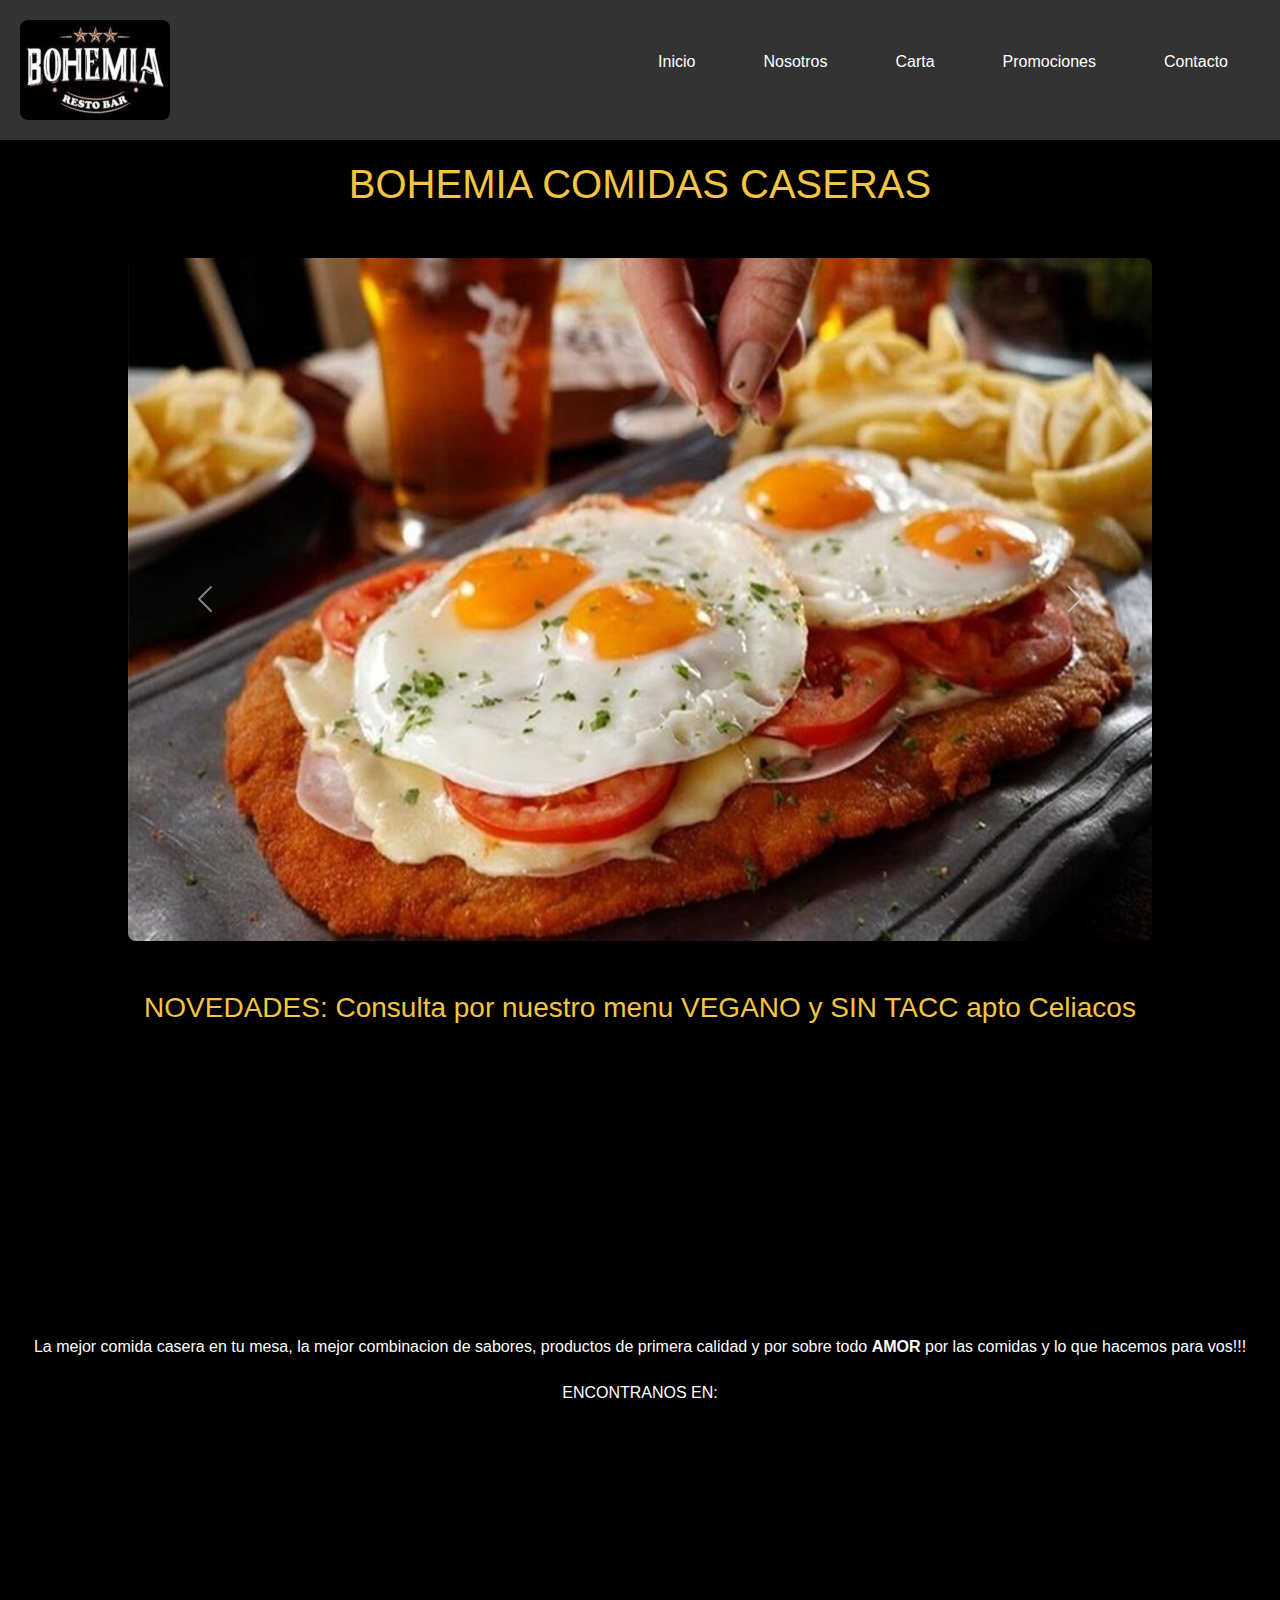
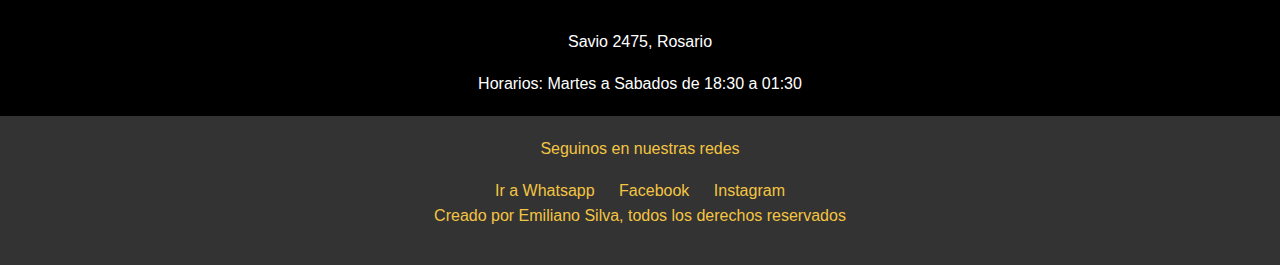
==== commit da0954ec: "etiquetas meta agregadas" ====
--- a/index.html
+++ b/index.html
@@ -6,6 +6,8 @@
   <title>Inicio/Bohemia</title>
   <!--link de bootstrap-->
   <link href="https://cdn.jsdelivr.net/npm/bootstrap@5.3.3/dist/css/bootstrap.min.css" rel="stylesheet" integrity="sha384-QWTKZyjpPEjISv5WaRU9OFeRpok6YctnYmDr5pNlyT2bRjXh0JMhjY6hW+ALEwIH" crossorigin="anonymous">
+  <!--link de AOS-->
+  <link href="https://unpkg.com/aos@2.3.1/dist/aos.css" rel="stylesheet">
   <!--link de css-->
   <link rel="stylesheet" href="css/style.css">
   
@@ -56,7 +58,7 @@
       <h3 class="novedades">NOVEDADES: Consulta por nuestro menu VEGANO y SIN TACC apto Celiacos</h3>
     </section>
 
-    <div class="imagen-inicio"><!--segunda seccion de imagenes del index-->
+    <div class="imagen-inicio"data-aos="zoom-in" data-aos-duration="3000" ><!--segunda seccion de imagenes del index-->
       <img src="image/imagen 1.png" alt="imagen-5">
       <img src="image/imagen 2.png" alt="imagen-6">
       <img src="image/imagen 3.png" alt="imagen-7">
@@ -86,9 +88,15 @@
   </footer>
 
   
-  
+  <!--script bootstrap-->
   <script src="https://cdn.jsdelivr.net/npm/@popperjs/core@2.11.8/dist/umd/popper.min.js" integrity="sha384-I7E8VVD/ismYTF4hNIPjVp/Zjvgyol6VFvRkX/vR+Vc4jQkC+hVqc2pM8ODewa9r" crossorigin="anonymous"></script>
   <script src="https://cdn.jsdelivr.net/npm/bootstrap@5.3.3/dist/js/bootstrap.min.js" integrity="sha384-0pUGZvbkm6XF6gxjEnlmuGrJXVbNuzT9qBBavbLwCsOGabYfZo0T0to5eqruptLy" crossorigin="anonymous"></script>
+  
+  <!--script aos-->
+  <script src="https://unpkg.com/aos@2.3.1/dist/aos.js"></script>
+  <script>
+    AOS.init();
+  </script>
   
   
 </body>
--- a/css/style.css
+++ b/css/style.css
@@ -57,7 +57,7 @@
 }
 
 .carousel {
-  width: 95%;
+  width: 80%;
   margin: 0 auto;
 }
 .carousel .carousel-item img {
